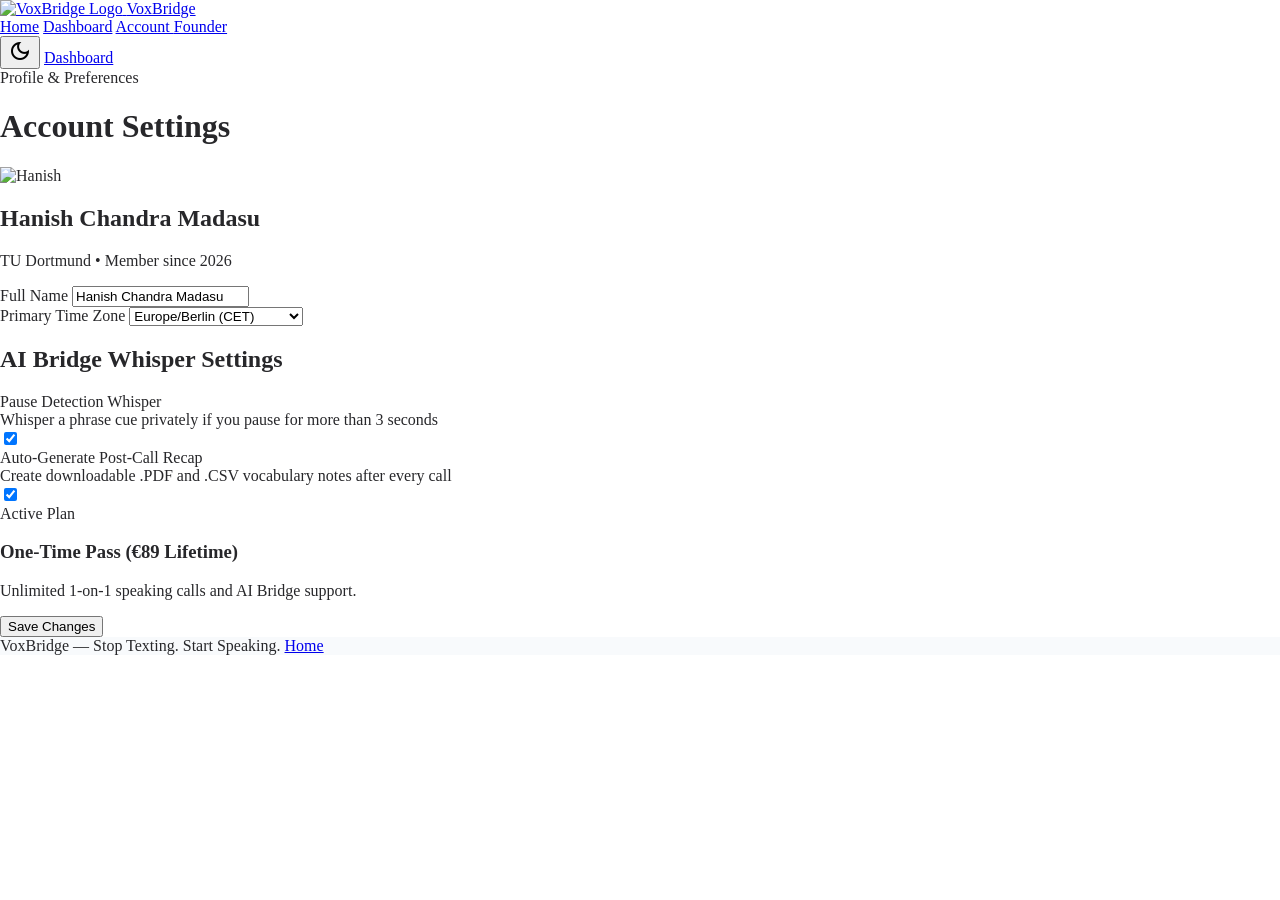
==== frontend/account.html @ d91f1b84 "Initial monorepo structure and UI/UX prototype" ====
<!DOCTYPE html>
<html lang="en">
<head>
  <meta charset="utf-8" />
  <meta name="viewport" content="width=device-width, initial-scale=1.0" />
  <title>Account Settings - VoxBridge</title>
  <link rel="preconnect" href="https://fonts.googleapis.com" />
  <link rel="preconnect" href="https://fonts.gstatic.com" crossorigin />
  <link href="https://fonts.googleapis.com/css2?family=Inter:wght@400;500;600;700&family=Plus+Jakarta+Sans:wght@600;700;800&display=swap" rel="stylesheet" />
  <link href="https://fonts.googleapis.com/css2?family=Material+Symbols+Outlined:wght,FILL@100..700,0..1&display=swap" rel="stylesheet" />
  <link rel="stylesheet" href="styles.css" />
  <script src="https://cdn.tailwindcss.com?plugins=forms,container-queries"></script>
  <script>
    window.tailwind = window.tailwind || {};
    window.tailwind.config = {
      darkMode: "class",
      theme: {
        extend: {
          colors: {
            surface: "var(--bg-surface)",
            "surface-container-lowest": "var(--bg-surface-lowest)",
            "surface-container-low": "var(--bg-surface-low)",
            "surface-container": "var(--bg-surface-container)",
            "surface-container-high": "var(--bg-surface-high)",
            "on-surface": "var(--text-primary)",
            "on-surface-variant": "var(--text-muted)",
            "primary-container": "var(--accent-blue)",
            "secondary-container": "var(--accent-blue-hover)",
            primary: "var(--accent-blue-text)",
          },
          borderColor: { theme: "var(--border-subtle)" },
          fontFamily: {
            sans: ["Inter", "sans-serif"],
            display: ["Plus Jakarta Sans", "sans-serif"],
          },
        },
      },
    };
  </script>
</head>
<body class="bg-surface font-sans text-on-surface antialiased min-h-screen flex flex-col justify-between">

  <!-- Header -->
  <header class="fixed top-0 left-0 right-0 z-50 backdrop-blur-xl border-b border-theme shadow-sm" style="background-color: var(--bg-header);">
    <div class="h-20 w-full max-w-7xl mx-auto px-6 lg:px-8 flex items-center justify-between">
      <a class="flex items-center gap-3 group" href="index.html">
        <img alt="VoxBridge Logo" class="h-10 w-10 object-contain rounded-lg bg-[#0a0a0c] border border-theme p-1" src="https://lh3.googleusercontent.com/aida-public/[base64]" />
        <span class="font-display text-xl text-on-surface font-bold">VoxBridge</span>
      </a>

      <nav class="hidden md:flex items-center gap-7 text-sm font-medium">
        <a class="text-on-surface-variant hover:text-on-surface transition-colors nav-link-animated" href="index.html">Home</a>
        <a class="text-on-surface-variant hover:text-on-surface transition-colors nav-link-animated" href="dashboard.html">Dashboard</a>
        <a aria-current="page" class="text-on-surface font-semibold flex items-center gap-1.5 nav-link-animated" href="account.html">
          <span class="w-1.5 h-1.5 rounded-full bg-primary-container"></span>Account
        </a>
        <a class="text-on-surface-variant hover:text-on-surface transition-colors nav-link-animated" href="founder.html">Founder</a>
      </nav>

      <div class="flex items-center gap-3">
        <button class="p-2.5 rounded-lg bg-surface-container-low border border-theme text-on-surface hover:bg-surface-container-high cursor-pointer hover-btn" onclick="window.toggleTheme()" title="Switch Light / Dark Mode">
          <span class="material-symbols-outlined text-[19px]" id="themeToggleIcon">dark_mode</span>
        </button>
        <a href="dashboard.html" class="px-4 py-2 rounded-lg bg-primary-container text-white text-xs font-semibold hover-btn">
          Dashboard
        </a>
      </div>
    </div>
  </header>

  <main class="w-full pt-28 pb-20 px-6 lg:px-8 max-w-4xl mx-auto flex-1 space-y-8">
    <div>
      <span class="text-xs font-semibold uppercase tracking-wider text-primary">Profile &amp; Preferences</span>
      <h1 class="font-display text-3xl font-bold text-on-surface mt-1">Account Settings</h1>
    </div>

    <form onsubmit="event.preventDefault(); alert('Account preferences saved!');" class="space-y-6">
      <!-- Profile Card -->
      <div class="bg-surface-container-low border border-theme rounded-2xl p-6 space-y-5">
        <div class="flex items-center gap-4">
          <img alt="Hanish" class="w-16 h-16 rounded-full object-cover object-top border border-theme" src="https://lh3.googleusercontent.com/aida-public/[base64]" />
          <div>
            <h2 class="font-display text-lg font-bold text-on-surface">Hanish Chandra Madasu</h2>
            <p class="text-xs text-on-surface-variant">TU Dortmund • Member since 2026</p>
          </div>
        </div>

        <div class="grid grid-cols-1 sm:grid-cols-2 gap-4">
          <div>
            <label class="block text-xs text-on-surface-variant mb-1">Full Name</label>
            <input type="text" value="Hanish Chandra Madasu" class="w-full bg-surface-container text-on-surface text-sm rounded-lg p-2.5 border border-theme" />
          </div>
          <div>
            <label class="block text-xs text-on-surface-variant mb-1">Primary Time Zone</label>
            <select class="w-full bg-surface-container text-on-surface text-sm rounded-lg p-2.5 border border-theme">
              <option>Europe/Berlin (CET)</option>
              <option>America/New_York (EST)</option>
              <option>Asia/Tokyo (JST)</option>
            </select>
          </div>
        </div>
      </div>

      <!-- AI Bridge & Call Preferences -->
      <div class="bg-surface-container-low border border-theme rounded-2xl p-6 space-y-4">
        <h2 class="font-display text-lg font-bold text-on-surface">AI Bridge Whisper Settings</h2>
        <div class="flex items-center justify-between py-2 border-b border-theme">
          <div>
            <div class="text-sm font-medium text-on-surface">Pause Detection Whisper</div>
            <div class="text-xs text-on-surface-variant">Whisper a phrase cue privately if you pause for more than 3 seconds</div>
          </div>
          <input type="checkbox" checked class="h-4 w-4 rounded accent-primary-container" />
        </div>
        <div class="flex items-center justify-between py-2">
          <div>
            <div class="text-sm font-medium text-on-surface">Auto-Generate Post-Call Recap</div>
            <div class="text-xs text-on-surface-variant">Create downloadable .PDF and .CSV vocabulary notes after every call</div>
          </div>
          <input type="checkbox" checked class="h-4 w-4 rounded accent-primary-container" />
        </div>
      </div>

      <!-- Plan & Billing -->
      <div class="bg-surface-container-low border border-theme rounded-2xl p-6 flex flex-col sm:flex-row sm:items-center justify-between gap-4">
        <div>
          <span class="px-2.5 py-0.5 rounded-full bg-primary-container/15 text-primary text-xs font-semibold">Active Plan</span>
          <h3 class="font-display text-lg font-bold text-on-surface mt-1">One-Time Pass (€89 Lifetime)</h3>
          <p class="text-xs text-on-surface-variant">Unlimited 1-on-1 speaking calls and AI Bridge support.</p>
        </div>
        <button type="submit" class="px-5 py-2.5 rounded-lg bg-primary-container hover:bg-secondary-container text-white text-sm font-semibold shadow-sm cursor-pointer hover-btn">
          Save Changes
        </button>
      </div>
    </form>
  </main>

  <footer class="w-full border-t border-theme py-10" style="background-color: var(--bg-footer);">
    <div class="max-w-7xl mx-auto px-6 lg:px-8 flex justify-between text-xs text-on-surface-variant">
      <span>VoxBridge — Stop Texting. Start Speaking.</span>
      <a href="index.html" class="hover:text-on-surface">Home</a>
    </div>
  </footer>

  <script src="app.js"></script>
</body>
</html>
---- frontend/styles.css ----
:root {
  /* LIGHT MODE: 60% White, 30% Black, 10% Blue */
  --bg-page: #ffffff;
  --bg-surface: #ffffff;
  --bg-surface-lowest: #f8fafc;
  --bg-surface-low: #f1f5f9;
  --bg-surface-container: #ffffff;
  --bg-surface-high: #e2e8f0;
  --bg-surface-highest: #cbd5e1;
  --bg-header: rgba(255, 255, 255, 0.88);
  --bg-footer: #f8fafc;

  --text-primary: #09090b;
  --text-secondary: #27272a;
  --text-muted: #52525b;
  --border-subtle: rgba(9, 9, 11, 0.12);
  --border-strong: rgba(9, 9, 11, 0.25);

  --accent-blue: #2563eb;
  --accent-blue-hover: #1d4ed8;
  --accent-blue-text: #2563eb;
  --accent-blue-dim: rgba(37, 99, 235, 0.1);
  --card-hover-shadow: 0 20px 40px -15px rgba(9, 9, 11, 0.1), 0 0 0 1px rgba(37, 99, 235, 0.35);
}

html.dark {
  /* DARK MODE: 60% Black/Slate, 30% White, 10% Blue */
  --bg-page: #0a0a0c;
  --bg-surface: #0f131d;
  --bg-surface-lowest: #0a0e18;
  --bg-surface-low: #171b26;
  --bg-surface-container: #1c1f2a;
  --bg-surface-high: #262a35;
  --bg-surface-highest: #313540;
  --bg-header: rgba(10, 10, 12, 0.88);
  --bg-footer: #070709;

  --text-primary: #f8fafc;
  --text-secondary: #dfe2f1;
  --text-muted: #a1a1aa;
  --border-subtle: rgba(255, 255, 255, 0.08);
  --border-strong: rgba(255, 255, 255, 0.18);

  --accent-blue: #2563eb;
  --accent-blue-hover: #1d4ed8;
  --accent-blue-text: #60a5fa;
  --accent-blue-dim: rgba(37, 99, 235, 0.16);
  --card-hover-shadow: 0 24px 48px -12px rgba(0, 0, 0, 0.65), 0 0 0 1px rgba(96, 165, 250, 0.4);
}

@layer base {
  html {
    scroll-behavior: smooth;
  }
  html,
  body {
    margin: 0;
    padding: 0;
    background-color: var(--bg-page);
    color: var(--text-secondary);
    transition: background-color 0.25s ease, color 0.25s ease;
  }
  body {
    overscroll-behavior: none;
  }
  main > :first-child {
    margin-top: 0 !important;
  }
  main > :last-child {
    margin-bottom: 0 !important;
  }
}

::-webkit-scrollbar {
  display: none;
}

/* =========================================================
   1. GPU-ACCELERATED PARALLAX LAYERS
   ========================================================= */
.parallax-layer {
  will-change: transform;
  transform: translate3d(0, 0, 0);
}

/* =========================================================
   2. SCROLL-TRIGGERED STAGGER REVEALS
   ========================================================= */
.reveal-on-scroll {
  opacity: 0;
  transform: translate3d(0, 26px, 0);
  transition: opacity 0.65s cubic-bezier(0.22, 1, 0.36, 1),
              transform 0.65s cubic-bezier(0.22, 1, 0.36, 1);
  will-change: opacity, transform;
}

.reveal-on-scroll.is-visible {
  opacity: 1;
  transform: translate3d(0, 0, 0);
}

.reveal-delay-1 { transition-delay: 80ms; }
.reveal-delay-2 { transition-delay: 160ms; }
.reveal-delay-3 { transition-delay: 240ms; }

/* =========================================================
   3. SMOOTH STARTUP HOVER MICRO-INTERACTIONS
   ========================================================= */

/* Interactive Feature & Pricing Cards */
.hover-card {
  position: relative;
  transition: transform 0.32s cubic-bezier(0.22, 1, 0.36, 1),
              box-shadow 0.32s cubic-bezier(0.22, 1, 0.36, 1),
              border-color 0.25s ease,
              background-color 0.25s ease;
}

.hover-card:hover {
  transform: translate3d(0, -4px, 0);
  box-shadow: var(--card-hover-shadow);
  border-color: var(--accent-blue);
}

/* Icon Badge Scale & Tilt on Card Hover */
.hover-card .card-icon-box {
  transition: transform 0.35s cubic-bezier(0.34, 1.56, 0.64, 1),
              background-color 0.25s ease;
}

.hover-card:hover .card-icon-box {
  transform: scale(1.08) rotate(-3deg);
}

/* Primary & Secondary CTA Buttons */
.hover-btn {
  transition: transform 0.22s cubic-bezier(0.22, 1, 0.36, 1),
              box-shadow 0.22s cubic-bezier(0.22, 1, 0.36, 1),
              background-color 0.2s ease,
              border-color 0.2s ease;
}

.hover-btn:hover {
  transform: translate3d(0, -2px, 0);
}

.hover-btn:active {
  transform: translate3d(0, 0, 0) scale(0.98);
}

/* Sliding Underline for Navbar Links */
.nav-link-animated {
  position: relative;
  padding-bottom: 2px;
}

.nav-link-animated::after {
  content: "";
  position: absolute;
  left: 0;
  bottom: -2px;
  width: 100%;
  height: 2px;
  background-color: var(--accent-blue);
  transform: scaleX(0);
  transform-origin: right;
  transition: transform 0.28s cubic-bezier(0.22, 1, 0.36, 1);
  border-radius: 9999px;
}

.nav-link-animated:hover::after {
  transform: scaleX(1);
  transform-origin: left;
}

/* Timezone Row Subtle Slide on Hover */
.tz-row-hover {
  transition: transform 0.22s cubic-bezier(0.22, 1, 0.36, 1),
              border-color 0.22s ease;
}

.tz-row-hover:hover {
  transform: translate3d(4px, 0, 0);
  border-color: var(--accent-blue);
}

/* Respect Accessibility Reduced-Motion Preferences */
@media (prefers-reduced-motion: reduce) {
  .parallax-layer,
  .reveal-on-scroll,
  .hover-card,
  .hover-btn,
  .tz-row-hover {
    transition: none !important;
    transform: none !important;
    opacity: 1 !important;
  }
}
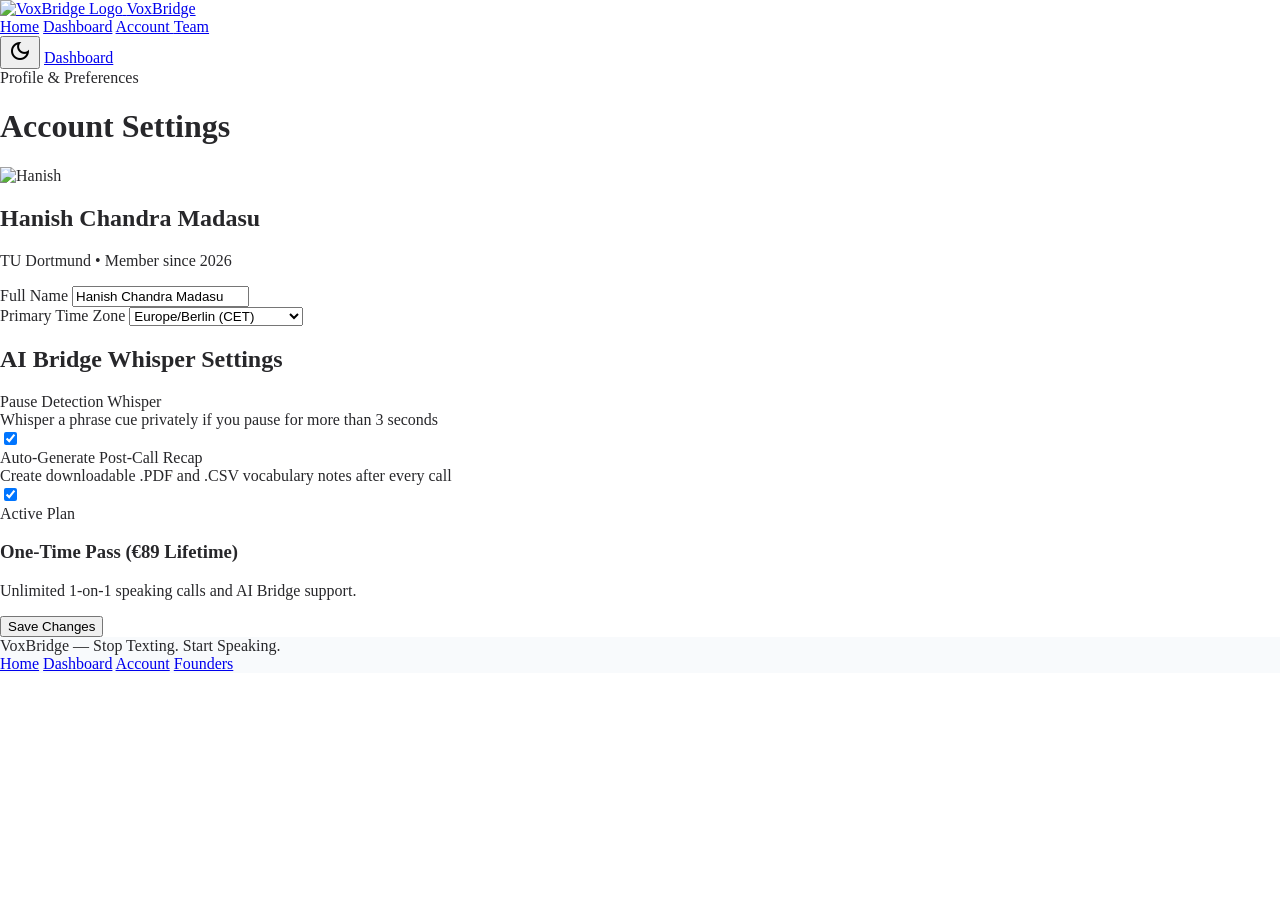
==== commit d015f897: "UI changes" ====
--- a/frontend/account.html
+++ b/frontend/account.html
@@ -54,7 +54,7 @@
         <a aria-current="page" class="text-on-surface font-semibold flex items-center gap-1.5 nav-link-animated" href="account.html">
           <span class="w-1.5 h-1.5 rounded-full bg-primary-container"></span>Account
         </a>
-        <a class="text-on-surface-variant hover:text-on-surface transition-colors nav-link-animated" href="founder.html">Founder</a>
+        <a class="text-on-surface-variant hover:text-on-surface transition-colors nav-link-animated" href="founder.html">Team</a>
       </nav>
 
       <div class="flex items-center gap-3">
@@ -134,10 +134,19 @@
     </form>
   </main>
 
-  <footer class="w-full border-t border-theme py-10" style="background-color: var(--bg-footer);">
-    <div class="max-w-7xl mx-auto px-6 lg:px-8 flex justify-between text-xs text-on-surface-variant">
-      <span>VoxBridge — Stop Texting. Start Speaking.</span>
-      <a href="index.html" class="hover:text-on-surface">Home</a>
+  <!-- Global Footer -->
+  <footer class="w-full border-t border-theme py-12" style="background-color: var(--bg-footer);">
+    <div class="w-full max-w-7xl mx-auto px-6 lg:px-8 flex flex-col sm:flex-row items-center justify-between gap-4 text-xs text-on-surface-variant">
+      <div class="flex items-center gap-3">
+        <span class="font-display text-base text-on-surface font-bold">VoxBridge</span>
+        <span>— Stop Texting. Start Speaking.</span>
+      </div>
+      <div class="flex items-center gap-6">
+        <a href="index.html" class="hover:text-on-surface">Home</a>
+        <a href="dashboard.html" class="hover:text-on-surface">Dashboard</a>
+        <a href="account.html" class="hover:text-on-surface">Account</a>
+        <a href="founder.html" class="hover:text-on-surface">Founders</a>
+      </div>
     </div>
   </footer>
 
